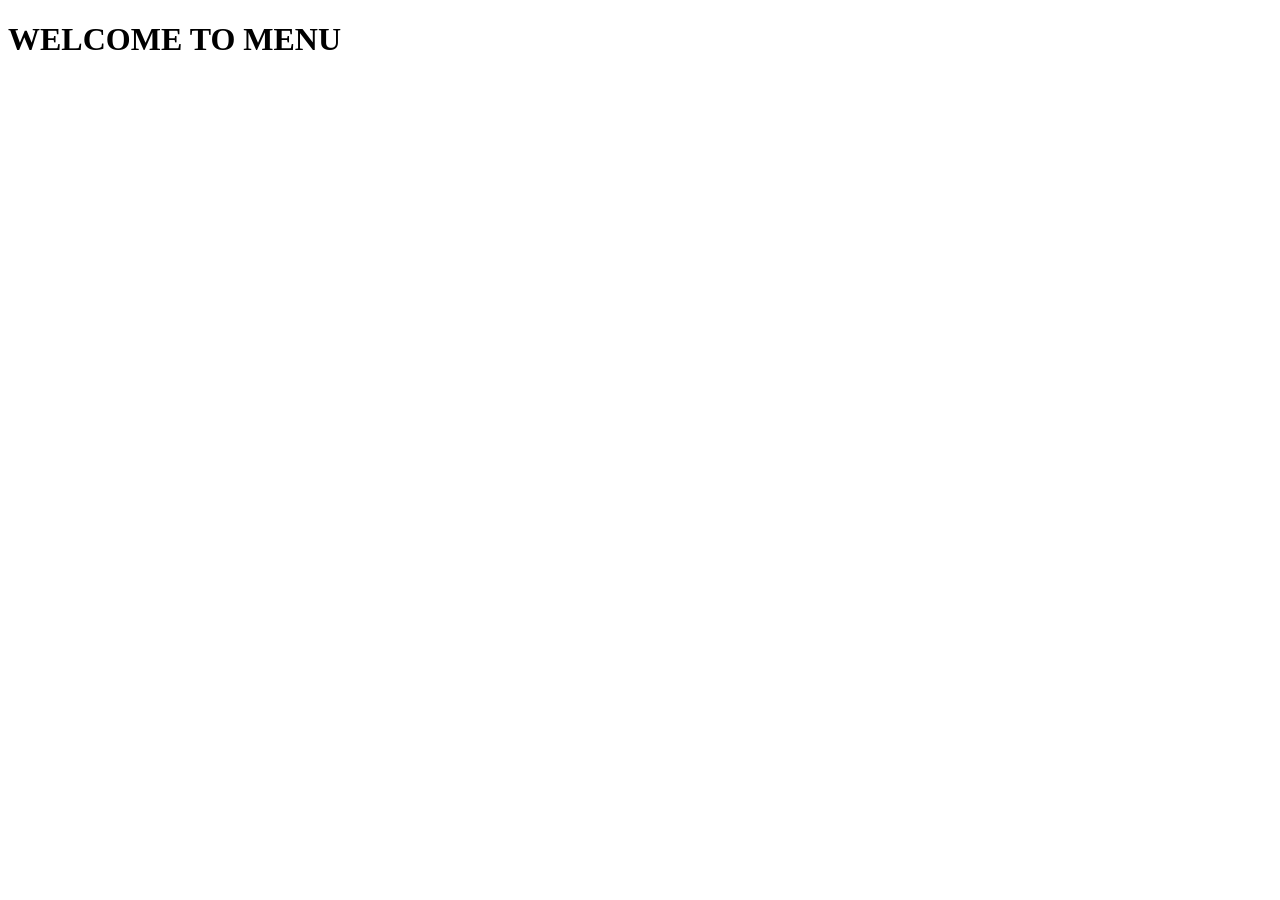
==== docs/menu.html @ 65addf76 "folder name changed" ====
<!DOCTYPE html>
<html lang="en">
<head>
    <meta charset="UTF-8">
    <meta name="viewport" content="width=device-width, initial-scale=1.0">
    <title>Document</title>
</head>
<body>
    <h1>WELCOME TO MENU</h1>
</body>
</html>
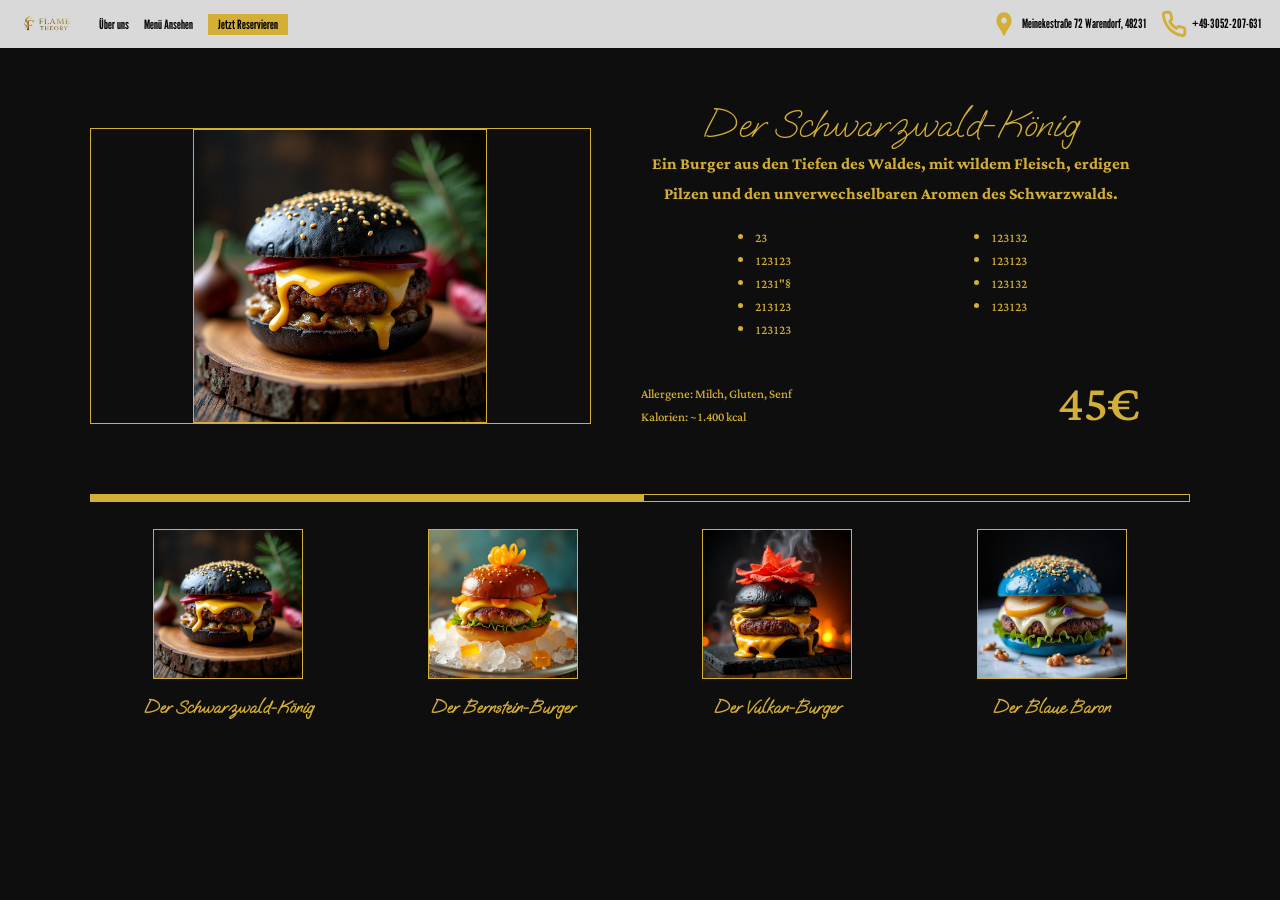
==== commit bfc94331: "menu added" ====
--- a/docs/menu.html
+++ b/docs/menu.html
@@ -3,9 +3,85 @@
 <head>
     <meta charset="UTF-8">
     <meta name="viewport" content="width=device-width, initial-scale=1.0">
-    <title>Document</title>
+    <title>FlameTheory-Menu</title>
+    <link rel="stylesheet" href="./Styles/menu.css">
+    <script src="./Scripts/menu.js" defer></script>
 </head>
 <body>
-    <h1>WELCOME TO MENU</h1>
+    <header>
+        <nav>
+            <div>
+                <img src=".\Assets\Logo\Logo_Flame_Theroy.png" alt="Logo_Flame_Theory">
+                <a href="#" class="focused">Über uns</a>
+                <a href="#">Menü Ansehen</a>
+                <a href="#" class="Special">Jetzt Reservieren</a>
+            </div>
+            <div>
+                <span>
+                    <img src=".\Assets\Icons\location_on.svg" alt="map_pinger_icon">
+                    <a href="">Meinekestraße 72  Warendorf, 48231</a>
+                </span>
+                <span>
+                    <img src=".\Assets\Icons\Group 7.svg" alt="Telefon_icon">
+                    <a href="">+49-3052-207-631</a>
+                </span>
+            </div>
+        </nav>
+    </header>
+    </header>
+    <main>
+        <div class="menu_wrapper">
+            <h1>Menu</h1>
+            <div class="img_wrapper">
+                <img src="Assets/Burgers/Schwarzwald.png" alt="Schwarzwald_burger">
+            </div>
+            <div class="info_wrapper">
+                <h1 class="title"> Der Schwarzwald-König</h1>
+                <h2>Ein Burger aus den Tiefen des Waldes, mit wildem Fleisch, erdigen Pilzen und den unverwechselbaren Aromen des Schwarzwalds.</h2>
+                <div class="ul_wrapper">
+                    <ul>
+                        <li>23</li>
+                        <li>123123</li>
+                        <li>1231"§</li>
+                        <li>213123</li>
+                        <li>123123</li>
+                        <li>123132</li>
+                        <li>123123</li>
+                        <li>123132</li>
+                        <li>123123</li>
+                    </ul>
+                </div>
+                <div class="bottom_info_wrapper">
+                    <div>
+                        <p>Allergene: Milch, Gluten, Senf</p>
+                        <p>Kalorien: ~1.400 kcal</p>
+                    </div>
+                    <p>45€</p>
+                </div>
+            </div>
+        </div>
+        <div>
+            <div class="first"></div>
+            <div></div>
+        </div>
+        <div class="external_wrapper">
+            <div class="wrapper">
+                <img src="Assets/Burgers/Schwarzwald.png" alt="Schwarzwald_burger">
+                <h3> Der Schwarzwald-König</h3>
+            </div>
+            <div class="wrapper">
+                <img src="Assets/Burgers/Bersteinburger.png" alt="Bernsteinburger">
+                <h3> Der Bernstein-Burger</h3>
+            </div>
+            <div class="wrapper">
+                <img src="Assets/Burgers/Volcano_burger.png" alt="Volcano_burger">
+                <h3>Der Vulkan-Burger</h3>
+            </div>
+            <div class="wrapper">
+                <img src="Assets/Burgers/BlueBaron.png" alt="BlueBaron_burger">
+                <h3> Der Blaue Baron</h3>
+            </div>
+        </div>
+    </main>
 </body>
 </html>
--- a/docs/Styles/menu.css
+++ b/docs/Styles/menu.css
@@ -0,0 +1,295 @@
+@charset "UTF-8";
+@import url('https://fonts.googleapis.com/css2?family=League+Gothic:wdth@75..100&display=swap');
+@import url('https://fonts.googleapis.com/css2?family=Oooh+Baby&display=swap');
+@import url('https://fonts.googleapis.com/css2?family=Lateef:wght@200;300;400;500;600;700;800&display=swap');
+@import url('https://fonts.googleapis.com/css2?family=Inter:ital,opsz,wght@0,14..32,100..900;1,14..32,100..900&display=swap');
+*{
+    margin: 0;
+    padding: 0;
+    box-sizing: border-box;
+}
+:root{
+    --dark-black: #000000;
+    --charcoal-black: #0E0E0E;
+    --gold: #D4AF37; /* 18% opcaccity for soft */
+    --soft-white: #D9D9D9;
+    --font1: "League Gothic", sans-serif;
+    --font2: "Oooh Baby", cursive;
+    --font3: "Lateef", serif;
+    --fontfooter: "Inter", sans-serif;
+}
+
+/* aniamtions */
+
+.fade-out {
+    opacity: 0;
+    transition: opacity 0.4s ease-in-out;
+}
+  
+.fade-in {
+    opacity: 1;
+    transition: opacity 0.4s ease-in-out;
+}
+/* animations end */
+
+body{
+    background-color: var(--charcoal-black);
+    color: var(--dark-black);
+    overflow-x: hidden;
+}
+
+header {
+    z-index: 9999;
+    background-color: var(--soft-white);
+    font-family: var(--font1);
+    position: sticky;
+    top: 0;
+    transition: padding 0.4s ease, background-color 0.4s ease;
+  
+    nav {
+      display: flex;
+      justify-content: space-between;
+      align-items: center;
+      padding: 0.2rem 2rem;
+      transition: padding 0.4s ease;
+  
+      div:nth-child(1),
+      div:nth-child(2) {
+        display: flex;
+        align-items: center;
+        gap: 2vw;
+        transition: gap 0.4s ease;
+      }
+  
+      div:nth-child(1) img {
+        width: clamp(120px, 10vw, 200px);
+        transition: width 0.4s ease;
+      }
+  
+      a {
+        text-decoration: none;
+        color: var(--dark-black);
+        font-size: clamp(1rem, 2vw, 2rem);
+        position: relative;
+        transition: font-size 0.4s ease;
+  
+        &:not(.Special)::after {
+          content: "";
+          background-color: var(--gold);
+          padding: 2px 0;
+          width: 0%;
+          position: absolute;
+          left: 0;
+          bottom: -5px;
+          transition: width 0.3s ease-in-out;
+          pointer-events: none;
+        }
+  
+        &:not(.Special):hover::after {
+          width: 100%;
+        }
+  
+        &.Special {
+          padding: 3px 10px;
+          background-color: var(--gold);
+          transition: transform 0.2s ease;
+  
+          &:hover {
+            transform: scale(1.05);
+          }
+        }
+      }
+  
+      div:nth-child(2) {
+        a {
+          font-size: clamp(0.7rem, 2vw, 1.4rem);
+          transition: font-size 0.4s ease;
+        }
+  
+        span {
+          display: flex;
+          align-items: center;
+          justify-content: center;
+          gap: 5px;
+  
+          img {
+            width: clamp(20px, 2.5vw, 50px);
+            transition: width 0.4s ease;
+          }
+        }
+      }
+    }
+  
+    &.compact {
+      nav {
+        padding: 0.5rem 1.2rem;
+  
+        div:nth-child(1) img {
+          width: clamp(60px, 5vw, 100px);
+        }
+  
+        div:nth-child(1),
+        div:nth-child(2) {
+          gap: 1.2vw;
+        }
+  
+        a {
+          font-size: clamp(0.6rem, 1vw, 1rem);
+        }
+  
+        div:nth-child(2) {
+          a {
+            font-size: clamp(0.6rem, 1vw, 1rem);
+          }
+  
+          span img {
+            width: clamp(16px, 2vw, 30px);
+          }
+        }
+      }
+    }
+  }
+
+main{
+    margin: 2vw;
+    color: var(--gold);
+    font-family: var(--font3);
+    position: relative;
+
+    .menu_wrapper {
+        position: relative;
+        height: 45vh; /* Keeps the height proportional to the viewport */
+        margin-bottom: 15px;
+        display: flex; /* Use flexbox to center the `h1` */
+        align-items: center; /* Vertically center the `h1` */
+        justify-content: center; /* Horizontally center the `h1` */
+        /* overflow: hidden; Prevent the `h1` from affecting layout outside the wrapper */
+        flex-flow: row nowrap;
+        h1 {
+            display: none;
+            position: absolute;
+            font-size: clamp(10rem, 41vw, 40rem); /* Adjust font size responsively */
+            text-transform: uppercase;
+            letter-spacing: clamp(1rem, 5vw, 5rem); /* Adjust letter spacing responsively */
+            text-align: center;
+            white-space: nowrap; /* Prevent text wrapping */
+            line-height: 1; /* Remove extra line spacing */
+            top: 50%; /* Center the `h1` vertically */
+            left: 49%; /* Center the `h1` horizontally */
+            transform: translate(-46.98%, -50%); /* Adjust for the `h1`'s size */
+            z-index: -1; /* Push the `h1` behind other content */
+            pointer-events: none; /* Prevent interaction with the `h1` */
+        }
+
+        .img_wrapper{
+          flex: 1 1;
+          display: flex;
+          justify-content: center;
+          img{
+            border: 1px solid var(--gold);
+            width: 23vw;
+          }
+        }
+        
+        .info_wrapper{
+          overflow-y: auto;
+          padding: 50px;
+          flex: 1 1;
+          border: none;
+          /* background-color: rgb(79, 39, 39); */
+          width: 40ch;
+
+          .title{
+            all: unset;
+            display: block;
+            font-size: 2.5rem;
+            font-family: var(--font2);
+            text-align: center;
+          }
+
+          h2{
+            text-align: center;
+            font-family: var(--font3);
+            font-size: 1.3rem;
+            letter-spacing: 2%;
+          }
+
+          .ul_wrapper{
+            display: flex;
+            justify-content: center;
+            align-items: center;
+            height: 150px;
+            ul{
+              -webkit-column-count: 2;  /* Chrome/Opera, Safari */
+              -moz-column-count: 2; /* Mozilla Firefox */
+              column-count: 2; /* W3C */ 
+              
+              column-gap: 200px;
+            }
+          }
+
+          .bottom_info_wrapper{
+            display: flex;
+            justify-content: space-between;
+            align-items: center;
+
+           >p{
+              font-size: 4rem;
+            }
+          }
+          
+        }
+
+        
+    }
+
+    >div{
+        display: flex;
+        flex-flow: row nowrap;
+        padding: 0px 5vw;
+
+        >div{
+            border: 1px solid var(--gold);
+            flex: 1 1;
+        }
+
+        .first{
+            background-color:var(--gold);
+            padding: 3px;
+        }
+
+    }
+
+    .external_wrapper{
+        border: none;
+        display: flex;
+        flex-flow: row wrap;
+        justify-content: center;
+        align-items: center;
+        gap: 4vw;
+        margin: 3vh;
+
+        .wrapper{
+            display: flex;
+            flex-flow: column nowrap;
+            justify-content: center;
+            align-items: center;
+            gap: 2vh;
+            border: none;
+            font-family: var(--font2);
+            font-size: clamp(0.8rem, 1.2vw, 2rem);
+            white-space: nowrap;
+            cursor: pointer;
+
+            img{
+                border: 1px solid var(--gold);
+                width: 150px;
+            }
+
+            &:hover{
+                transform: scale(1.1);
+                transition: transform 0.5s ease;
+            }
+        }
+    }
+}
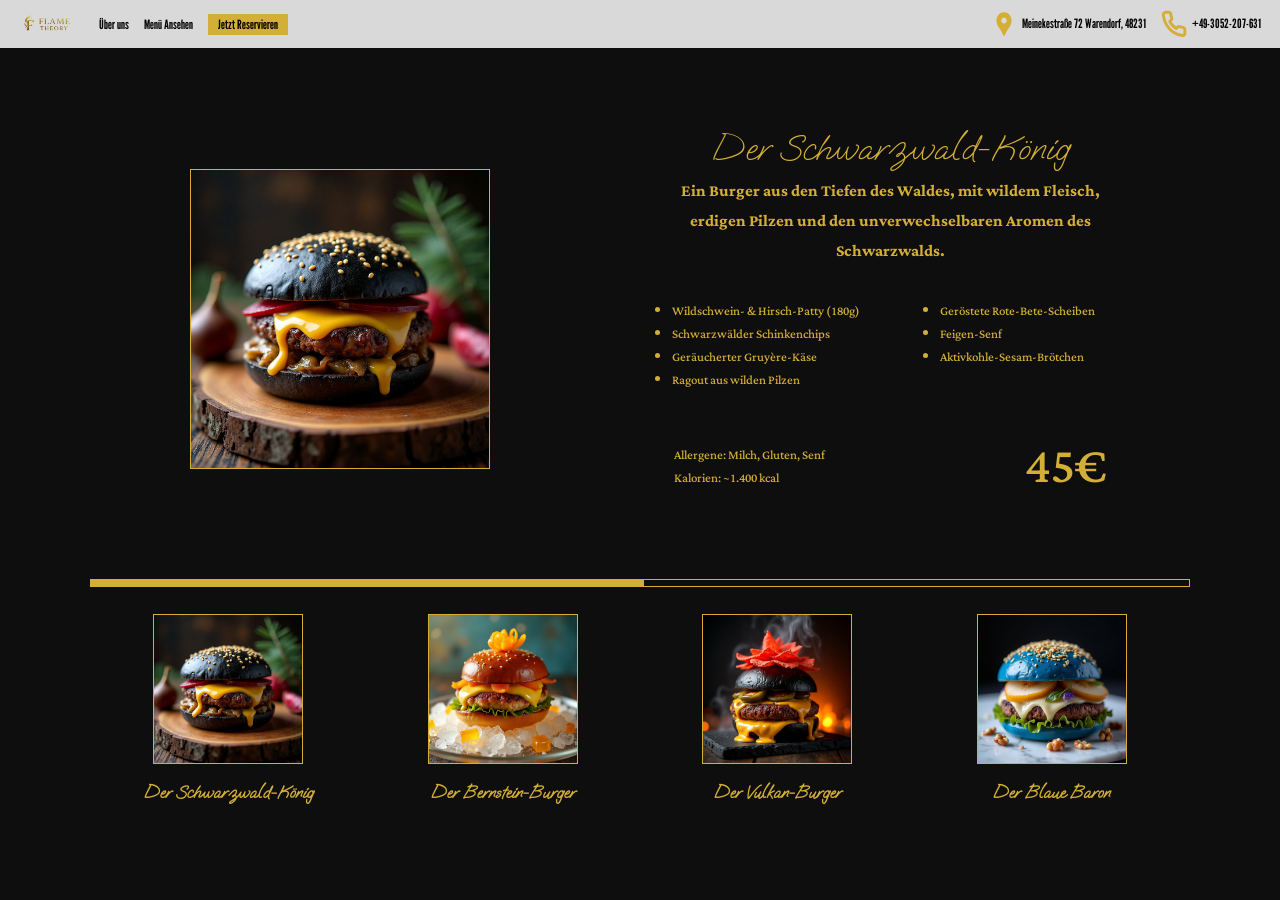
==== commit 8113ddda: "adjusest inner wrapper" ====
--- a/docs/menu.html
+++ b/docs/menu.html
@@ -40,15 +40,15 @@
                 <h2>Ein Burger aus den Tiefen des Waldes, mit wildem Fleisch, erdigen Pilzen und den unverwechselbaren Aromen des Schwarzwalds.</h2>
                 <div class="ul_wrapper">
                     <ul>
-                        <li>23</li>
-                        <li>123123</li>
-                        <li>1231"§</li>
-                        <li>213123</li>
-                        <li>123123</li>
-                        <li>123132</li>
-                        <li>123123</li>
-                        <li>123132</li>
-                        <li>123123</li>
+                        <li>Wildschwein- & Hirsch-Patty (180g)</li>
+                        <li>Schwarzwälder Schinkenchips</li>
+                        <li>Geräucherter Gruyère-Käse</li>
+                        <li>Ragout aus wilden Pilzen</li>
+                        <li>Geröstete Rote-Bete-Scheiben</li>
+                        <li>Feigen-Senf</li>
+                        <li>Aktivkohle-Sesam-Brötchen</li>
+                        <!-- <li>123132</li>
+                        <li>123123</li> -->
                     </ul>
                 </div>
                 <div class="bottom_info_wrapper">
--- a/docs/Styles/menu.css
+++ b/docs/Styles/menu.css
@@ -158,13 +158,12 @@
 
     .menu_wrapper {
         position: relative;
-        height: 45vh; /* Keeps the height proportional to the viewport */
+        height: auto; /* Allow the height to adjust based on content */
         margin-bottom: 15px;
-        display: flex; /* Use flexbox to center the `h1` */
-        align-items: center; /* Vertically center the `h1` */
-        justify-content: center; /* Horizontally center the `h1` */
-        /* overflow: hidden; Prevent the `h1` from affecting layout outside the wrapper */
-        flex-flow: row nowrap;
+        display: flex;
+        align-items: center;
+        justify-content: center;
+        flex-flow: row wrap; /* Allow wrapping to prevent overflow */
         h1 {
             display: none;
             position: absolute;
@@ -182,56 +181,72 @@
         }
 
         .img_wrapper{
+          border: none;
           flex: 1 1;
           display: flex;
           justify-content: center;
           img{
             border: 1px solid var(--gold);
-            width: 23vw;
+            width: clamp(300px,2vw,400px);
           }
         }
         
         .info_wrapper{
-          overflow-y: auto;
           padding: 50px;
-          flex: 1 1;
+          flex: 1 0;
           border: none;
           /* background-color: rgb(79, 39, 39); */
-          width: 40ch;
+          /* width: 400px; */
+
+          display: flex;
+          flex-flow: column nowrap;
 
           .title{
             all: unset;
             display: block;
-            font-size: 2.5rem;
+            font-size: clamp(1.5rem,3vw,2.5rem);
             font-family: var(--font2);
             text-align: center;
+            white-space: nowrap;
+            align-self: center;
           }
 
           h2{
             text-align: center;
             font-family: var(--font3);
-            font-size: 1.3rem;
+            font-size: clamp(0.8rem,5vw,1.3rem);
+            width: 38vw;
             letter-spacing: 2%;
+            padding: 5px;
+            align-self: center;
           }
 
           .ul_wrapper{
+            align-self: center;
             display: flex;
-            justify-content: center;
+            justify-content: flex-start;
             align-items: center;
             height: 150px;
             ul{
+              margin-left: 20px;
               -webkit-column-count: 2;  /* Chrome/Opera, Safari */
               -moz-column-count: 2; /* Mozilla Firefox */
               column-count: 2; /* W3C */ 
               
-              column-gap: 200px;
+              column-gap: 80px;
+
+              li{
+                white-space: nowrap;
+              }
             }
           }
 
           .bottom_info_wrapper{
+            align-self: center;
             display: flex;
             justify-content: space-between;
             align-items: center;
+            gap: 200px;
 
            >p{
               font-size: 4rem;
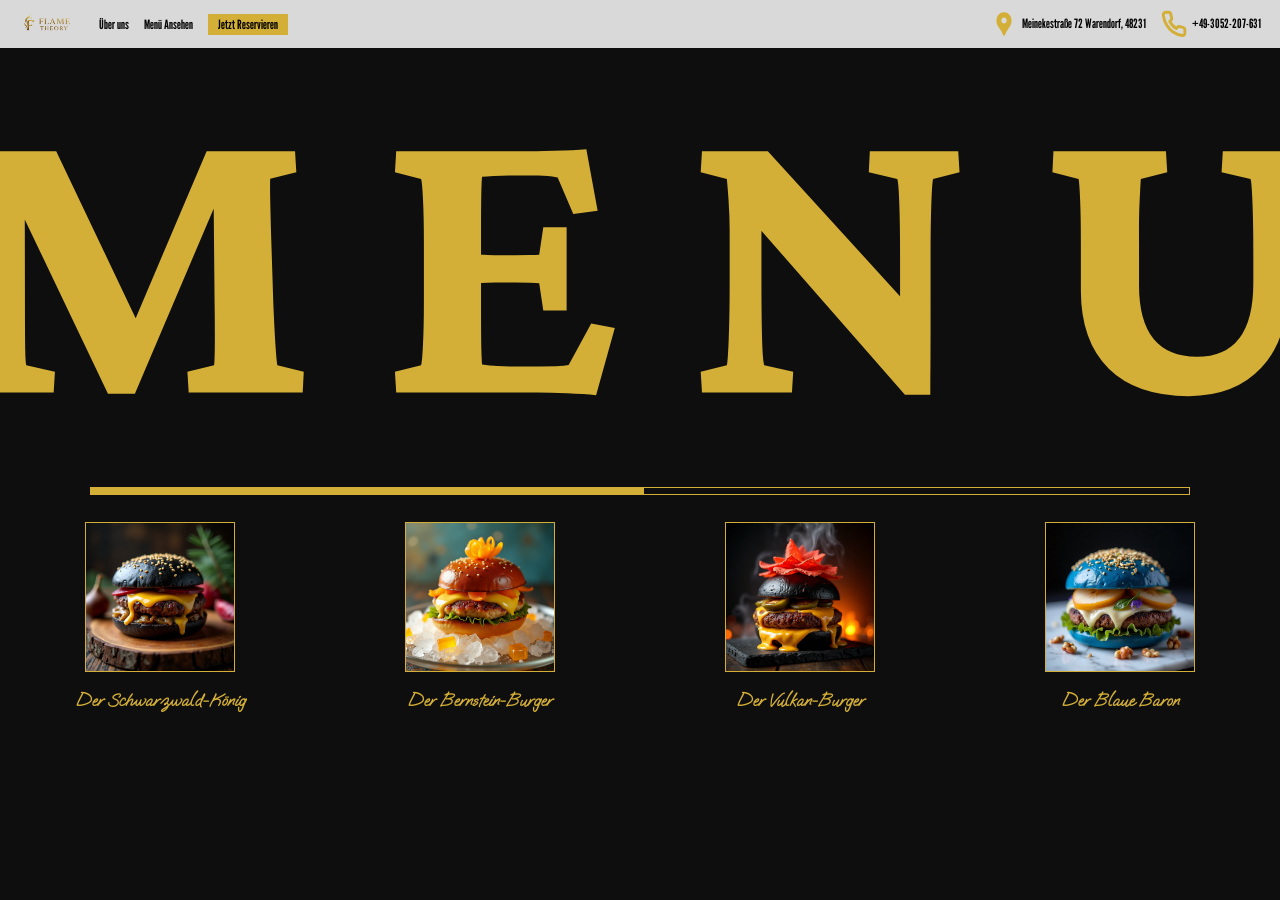
==== commit 3ffb2b3e: "menu updated" ====
--- a/docs/menu.html
+++ b/docs/menu.html
@@ -37,26 +37,18 @@
             </div>
             <div class="info_wrapper">
                 <h1 class="title"> Der Schwarzwald-König</h1>
-                <h2>Ein Burger aus den Tiefen des Waldes, mit wildem Fleisch, erdigen Pilzen und den unverwechselbaren Aromen des Schwarzwalds.</h2>
+                <h2 class="description">Ein Burger aus den Tiefen des Waldes, mit wildem Fleisch, erdigen Pilzen und den unverwechselbaren Aromen des Schwarzwalds.</h2>
                 <div class="ul_wrapper">
-                    <ul>
+                    <ul class="ingredients">
                         <li>Wildschwein- & Hirsch-Patty (180g)</li>
-                        <li>Schwarzwälder Schinkenchips</li>
-                        <li>Geräucherter Gruyère-Käse</li>
-                        <li>Ragout aus wilden Pilzen</li>
-                        <li>Geröstete Rote-Bete-Scheiben</li>
-                        <li>Feigen-Senf</li>
-                        <li>Aktivkohle-Sesam-Brötchen</li>
-                        <!-- <li>123132</li>
-                        <li>123123</li> -->
                     </ul>
                 </div>
                 <div class="bottom_info_wrapper">
                     <div>
-                        <p>Allergene: Milch, Gluten, Senf</p>
-                        <p>Kalorien: ~1.400 kcal</p>
+                        <p class="alergens">Allergene: Milch, Gluten, Senf</p>
+                        <p class="calories">Kalorien: ~1.400 kcal</p>
                     </div>
-                    <p>45€</p>
+                    <p class="price">45€</p>
                 </div>
             </div>
         </div>
@@ -65,19 +57,19 @@
             <div></div>
         </div>
         <div class="external_wrapper">
-            <div class="wrapper">
+            <div class="wrapper w1">
                 <img src="Assets/Burgers/Schwarzwald.png" alt="Schwarzwald_burger">
                 <h3> Der Schwarzwald-König</h3>
             </div>
-            <div class="wrapper">
+            <div class="wrapper w2">
                 <img src="Assets/Burgers/Bersteinburger.png" alt="Bernsteinburger">
                 <h3> Der Bernstein-Burger</h3>
             </div>
-            <div class="wrapper">
+            <div class="wrapper w3">
                 <img src="Assets/Burgers/Volcano_burger.png" alt="Volcano_burger">
                 <h3>Der Vulkan-Burger</h3>
             </div>
-            <div class="wrapper">
+            <div class="wrapper w4">
                 <img src="Assets/Burgers/BlueBaron.png" alt="BlueBaron_burger">
                 <h3> Der Blaue Baron</h3>
             </div>
--- a/docs/Styles/menu.css
+++ b/docs/Styles/menu.css
@@ -158,14 +158,15 @@
 
     .menu_wrapper {
         position: relative;
-        height: auto; /* Allow the height to adjust based on content */
-        margin-bottom: 15px;
+        height: 45vh; /* change to auto, with js*/
+        margin-bottom: 8px;
         display: flex;
         align-items: center;
         justify-content: center;
         flex-flow: row wrap; /* Allow wrapping to prevent overflow */
+        padding: 0px;
         h1 {
-            display: none;
+            display: flex;
             position: absolute;
             font-size: clamp(10rem, 41vw, 40rem); /* Adjust font size responsively */
             text-transform: uppercase;
@@ -183,7 +184,7 @@
         .img_wrapper{
           border: none;
           flex: 1 1;
-          display: flex;
+          display: none;
           justify-content: center;
           img{
             border: 1px solid var(--gold);
@@ -192,13 +193,13 @@
         }
         
         .info_wrapper{
-          padding: 50px;
+          padding-top: 20px;
           flex: 1 0;
           border: none;
           /* background-color: rgb(79, 39, 39); */
           /* width: 400px; */
 
-          display: flex;
+          display: none;
           flex-flow: column nowrap;
 
           .title{
@@ -214,11 +215,12 @@
           h2{
             text-align: center;
             font-family: var(--font3);
-            font-size: clamp(0.8rem,5vw,1.3rem);
-            width: 38vw;
+            font-size: clamp(1rem,2vw,1.3rem);
+            width: clamp(300px,50vw,500px);
             letter-spacing: 2%;
             padding: 5px;
             align-self: center;
+            /* white-space: nowrap; */
           }
 
           .ul_wrapper{
@@ -233,10 +235,11 @@
               -moz-column-count: 2; /* Mozilla Firefox */
               column-count: 2; /* W3C */ 
               
-              column-gap: 80px;
+              column-gap: 10vw;
 
               li{
                 white-space: nowrap;
+                font-size: clamp(0.5rem,2.5vw,1rem);
               }
             }
           }
@@ -246,7 +249,7 @@
             display: flex;
             justify-content: space-between;
             align-items: center;
-            gap: 200px;
+            gap: 15vw;
 
            >p{
               font-size: 4rem;
@@ -282,8 +285,8 @@
         justify-content: center;
         align-items: center;
         gap: 4vw;
-        margin: 3vh;
-
+        margin: 3vh 0px;
+        padding: 0px;
         .wrapper{
             display: flex;
             flex-flow: column nowrap;
@@ -308,3 +311,20 @@
         }
     }
 }
+
+/* 
+.menu_wrapper{
+  height: auto!important;
+  >h1{
+    display: none!important;
+  }
+
+  .img_wrapper{
+    display: flex!important;
+  }
+
+  .info_wrapper{
+    display: flex!important;
+  }
+
+} */
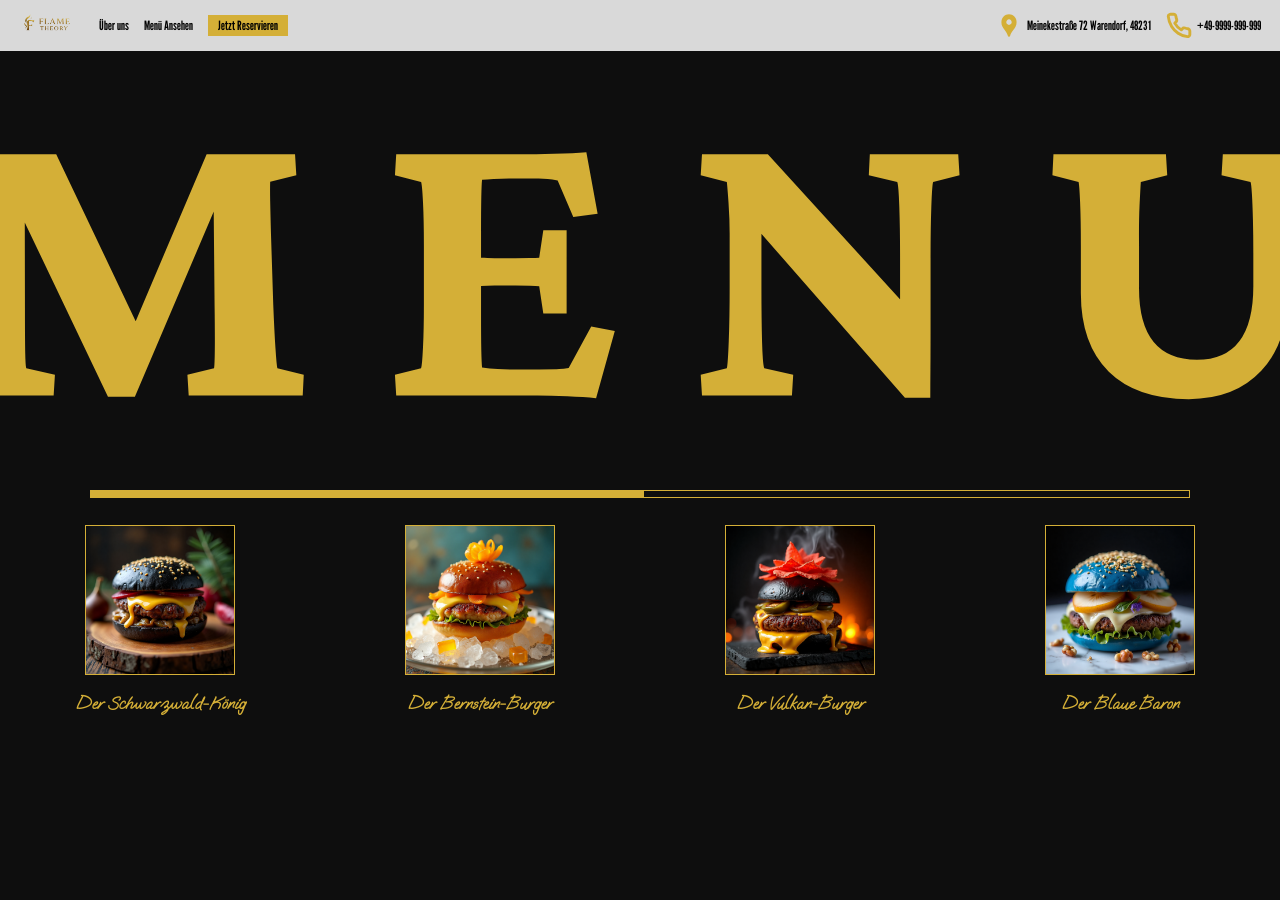
==== commit b72e73f1: "Links added" ====
--- a/docs/menu.html
+++ b/docs/menu.html
@@ -11,19 +11,19 @@
     <header>
         <nav>
             <div>
-                <img src=".\Assets\Logo\Logo_Flame_Theroy.png" alt="Logo_Flame_Theory">
-                <a href="#" class="focused">Über uns</a>
+                <a href="index.html" class="Special2" target="_self" rel="prev"><img src=".\Assets\Logo\Logo_Flame_Theroy.png" alt="Logo_Flame_Theory"></a>
+                <a href="index.html#Über_Uns" class="focused">Über uns</a>
                 <a href="#">Menü Ansehen</a>
-                <a href="#" class="Special">Jetzt Reservieren</a>
+                <a href="index.html#Reservieren" class="Special">Jetzt Reservieren</a>
             </div>
             <div>
                 <span>
                     <img src=".\Assets\Icons\location_on.svg" alt="map_pinger_icon">
-                    <a href="">Meinekestraße 72  Warendorf, 48231</a>
+                    <a href="https://www.google.com/maps?q=Meinekestraße+72+Warendorf,+48231" target="_blank" rel="noopener noreferrer">Meinekestraße 72  Warendorf, 48231</a>
                 </span>
                 <span>
                     <img src=".\Assets\Icons\Group 7.svg" alt="Telefon_icon">
-                    <a href="">+49-3052-207-631</a>
+                    <a href="tel:+499999999999">+49-9999-999-999</a>
                 </span>
             </div>
         </nav>
--- a/docs/Styles/menu.css
+++ b/docs/Styles/menu.css
@@ -85,7 +85,7 @@
           pointer-events: none;
         }
   
-        &:not(.Special):hover::after {
+        &:not(.Special):not(.Special2):hover::after {
           width: 100%;
         }
   
